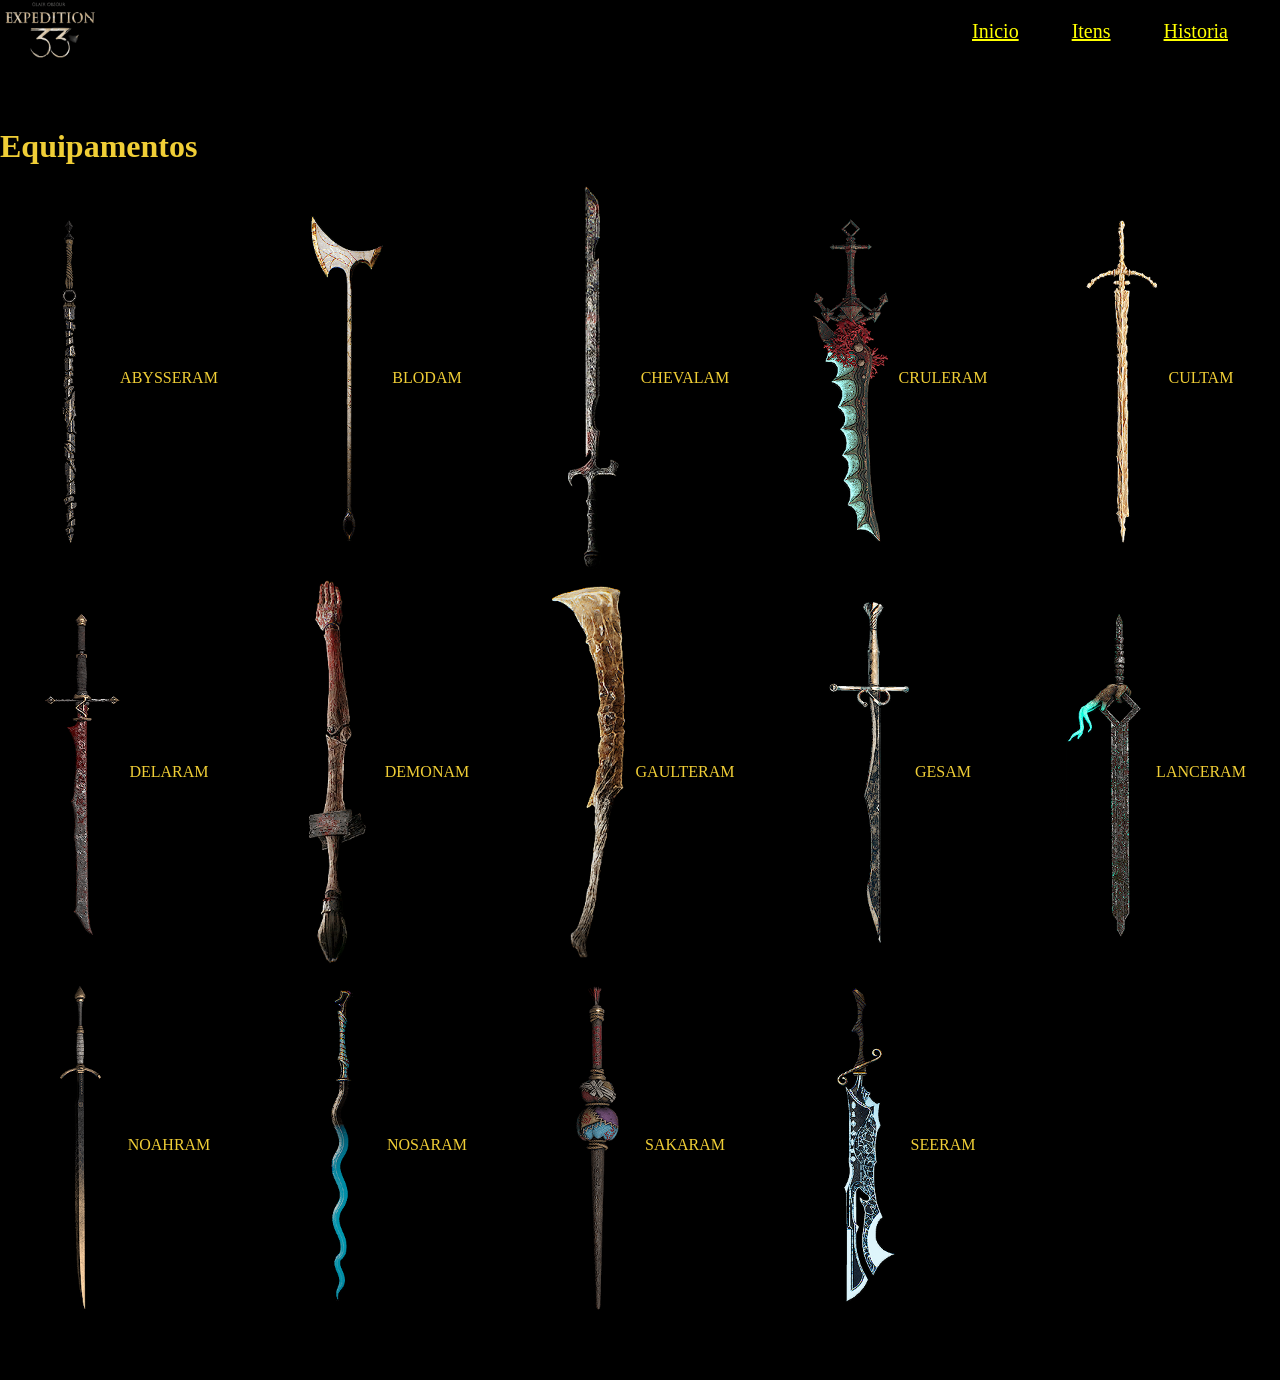
==== Pagina2.html @ c616f511 "att das pgs e coreção de imagens da pg 1" ====
<!DOCTYPE html>
<html lang="en">
<head>
    <meta charset="UTF-8">
    <meta name="viewport" content="width=device-width, initial-scale=1.0">
    <title>Itens</title>
    <link rel="stylesheet" type="text/css" href="EstPagina2.css">
    <link rel="stylesheet" type="text/css" href="EstGeral.css">
</head>
<body>
    <header>
        <nav>
            <img id="capa" src="ibagens/Clair-Obscur-Expedition-33_Logo.png">
            <ul>
                <li><a href="index.html">Inicio</a></li>
                <li><a href="Pagina2.html">Itens</a></li>
                <li><a href="Pagina3.html">Historia</a></li>
            </ul>
        </nav>
    </header>
<main>
    <div>
        <h1>Equipamentos</h1>
        <div id="itens">
            <div class="nomeArmas">
                <img class="armas" src="ibagens/abyseram.png">
                <p>ABYSSERAM</p>
            </div>
            
            <div class="nomeArmas">
                <img class="armas" src="ibagens/blodam.png">
                <p>BLODAM</p>
            </div>
            
            <div class="nomeArmas">
                <img class="armas" src="ibagens/chevalam.png">
                <p>CHEVALAM</p>
            </div>
            
            <div class="nomeArmas">
                <img class="armas" src="ibagens/crueleram.png">
                <p>CRULERAM</p>
            </div>
            
            <div class="nomeArmas">
                <img class="armas" src="ibagens/cultam.png">
                <p>CULTAM</p>
            </div>
            
            <div class="nomeArmas">
                <img class="armas" src="ibagens/delaram.png">
                <p>DELARAM</p>
            </div>
            
            <div class="nomeArmas">
                <img class="armas" src="ibagens/demonam.png">
                <p>DEMONAM</p>
            </div>
            
            <div class="nomeArmas">
                <img class="armas" src="ibagens/gaulteram.png">
                <p>GAULTERAM</p>
            </div>
            
            <div class="nomeArmas">
                <img class="armas" src="ibagens/gesam.png">
                <p>GESAM</p>
            </div>
            
            <div class="nomeArmas">
                <img class="armas" src="ibagens/lanceram.png">
                <p>LANCERAM</p>
            </div>
            
            <div class="nomeArmas">
                <img class="armas" src="ibagens/noahram.png">
                <p>NOAHRAM</p>
            </div>
            
            <div class="nomeArmas">
                <img class="armas" src="ibagens/nosaram.png">
                <p>NOSARAM</p>
            </div>
            
            <div class="nomeArmas">
                <img class="armas" src="ibagens/sakaram.png">
                <p>SAKARAM</p>
            </div>
            
            <div class="nomeArmas">
                <img class="armas" src="ibagens/seeram.png">
                <p>SEERAM</p>
            </div>
            
        </div>
    </div>
</main>
</body>
</html>
---- EstPagina2.css ----
#itens{
    display: grid;
    grid-template-columns: 1fr 1fr 1fr 1fr 1fr;
    justify-items: center;
    gap: 10px;
}
 .armas{
    width: 90px;
 
 }

 .nomeArmas{
    display: flex;
    justify-content: center;
    align-items: center;
 }
---- EstGeral.css ----
body{
    background-color: black;
    color: rgb(240, 206, 54);
    margin: 0%;
    margin-bottom: 5%;
}

nav{
  position: fixed;
  top: 0%;
  width: 100%;
  background-color: #000000;
  display: flex;
  flex-flow: row;
  align-self: center;
  justify-self: center;
  gap:65%;
}

#capa{
  width: 100px;
}
ul {
  list-style: none;
  display: flex;
  justify-content: space-between;
  font-size: 20px;;
  width: 20%;
}


a:link{color: rgb(255, 255, 0);}
a:visited{color: rgb(255, 255, 0);}
a:hover{color: rgb(255, 255, 150);}

main{
    margin-top:10%
}
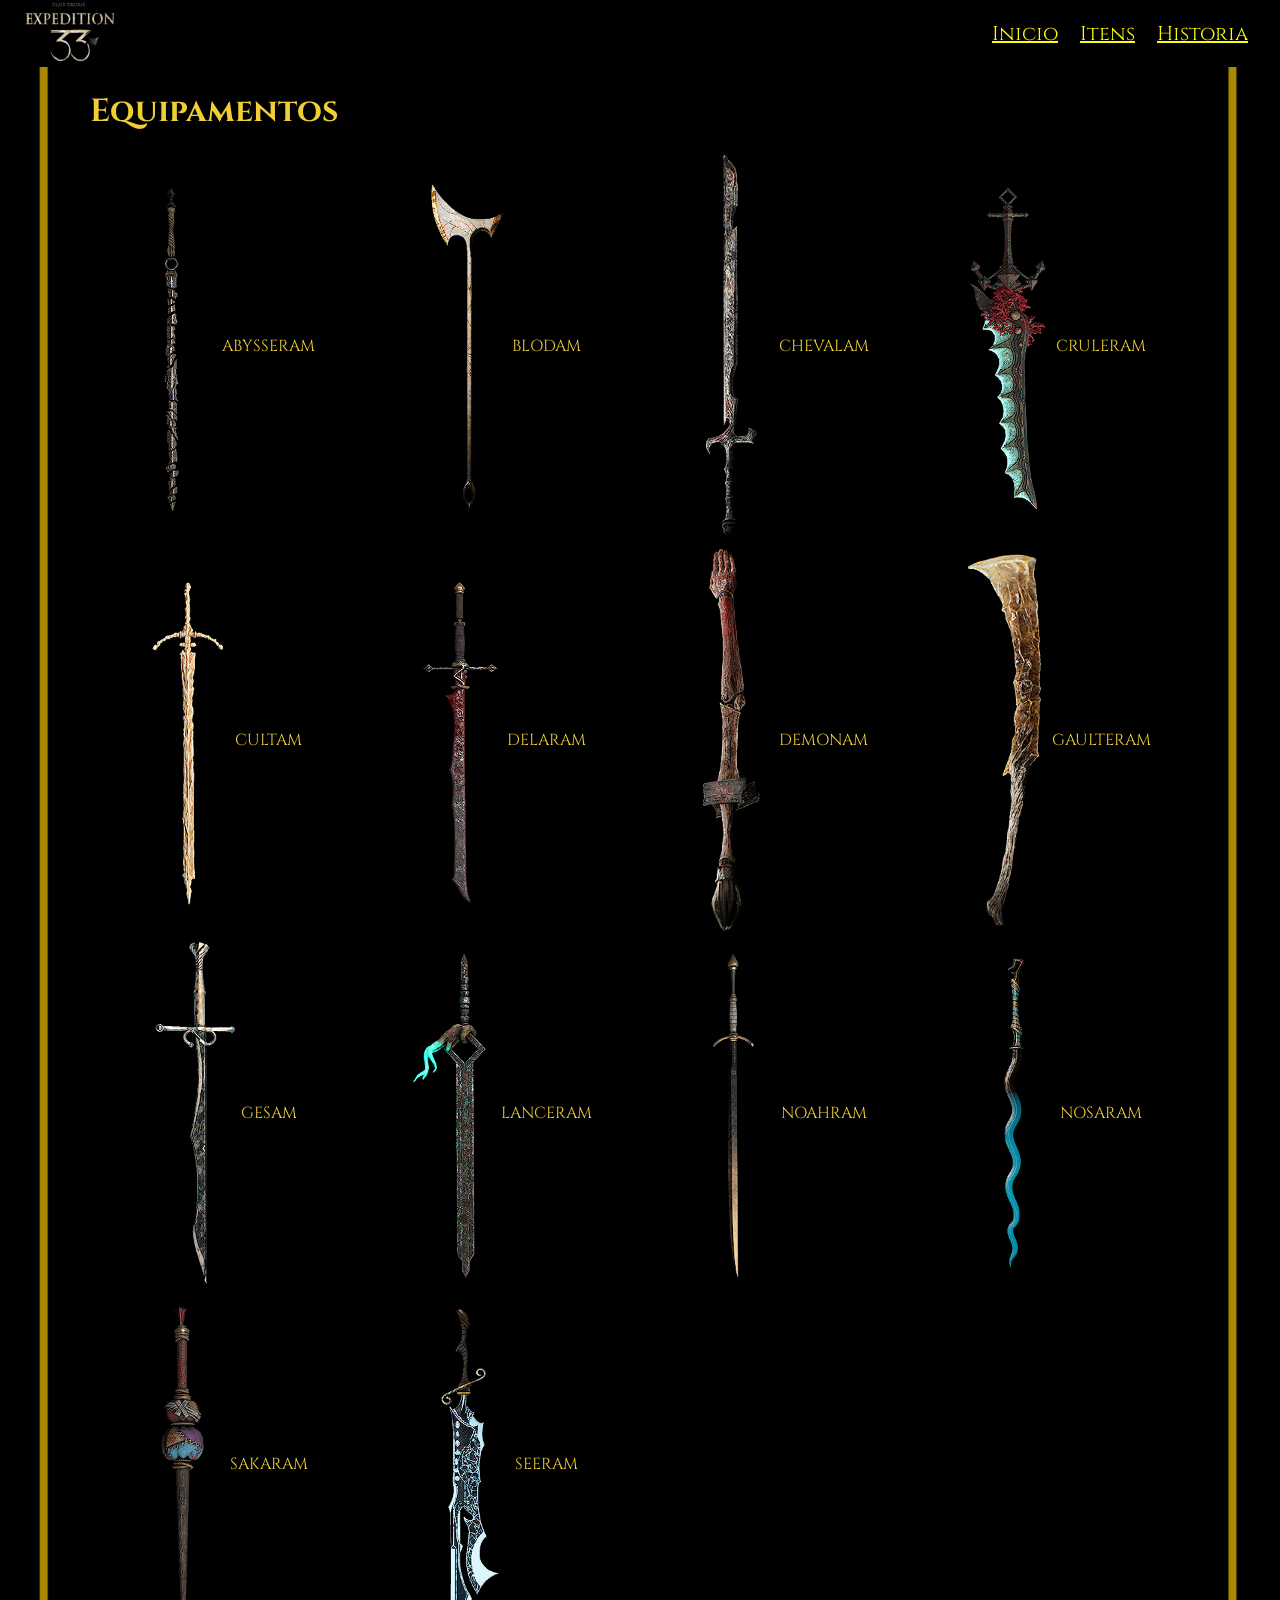
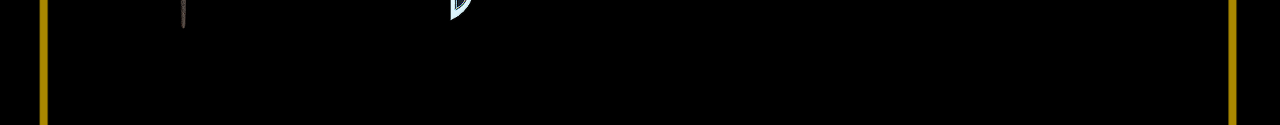
==== commit d1597927: "mudanças do fundo e ajuste do texto da pg 3" ====
--- a/Pagina2.html
+++ b/Pagina2.html
@@ -6,6 +6,9 @@
     <title>Itens</title>
     <link rel="stylesheet" type="text/css" href="EstPagina2.css">
     <link rel="stylesheet" type="text/css" href="EstGeral.css">
+    <link rel="preconnect" href="https://fonts.googleapis.com">
+    <link rel="preconnect" href="https://fonts.gstatic.com" crossorigin>
+    <link href="https://fonts.googleapis.com/css2?family=Cinzel:wght@400..900&display=swap" rel="stylesheet">
 </head>
 <body>
     <header>
@@ -16,6 +19,7 @@
                 <li><a href="Pagina2.html">Itens</a></li>
                 <li><a href="Pagina3.html">Historia</a></li>
             </ul>
+            <div class="hamburger">&#9776;</div>
         </nav>
     </header>
 <main>
--- a/EstPagina2.css
+++ b/EstPagina2.css
@@ -1,6 +1,6 @@
 #itens{
     display: grid;
-    grid-template-columns: 1fr 1fr 1fr 1fr 1fr;
+    grid-template-columns: 1fr 1fr 1fr 1fr;
     justify-items: center;
     gap: 10px;
 }
--- a/EstGeral.css
+++ b/EstGeral.css
@@ -3,6 +3,17 @@
     color: rgb(240, 206, 54);
     margin: 0%;
     margin-bottom: 5%;
+    
+    background-image: url(/ibagens/fundo-3.png);
+    background-size:100%;
+    background-position: top;
+    background-attachment:scroll;
+    
+    font-family: "Cinzel", serif;
+    font-optical-sizing: auto;
+    font-style: normal;
+
+    
 }
 
 nav{
@@ -19,11 +30,13 @@
 
 #capa{
   width: 100px;
+  margin-left: 20px;
 }
 ul {
   list-style: none;
   display: flex;
   justify-content: space-between;
+  align-items: center;
   font-size: 20px;;
   width: 20%;
 }
@@ -34,5 +47,29 @@
 a:hover{color: rgb(255, 255, 150);}
 
 main{
-    margin-top:10%
+    margin: 90px;
+  
+}
+
+.hamburger{
+  display: none;
+  font-size: 2rem;
+}
+
+@media (max-width:768px){
+  ul{display: none;}
+  .hamburger {
+    display: flex;
+    justify-content: space-between;
+    align-items: center;
+  }
+}
+
+@media all and (max-width:1279px) and (min-width:769px) {
+  ul{
+    gap: 20px;
+  }
+  nav{
+    gap:40%
+  }
 }
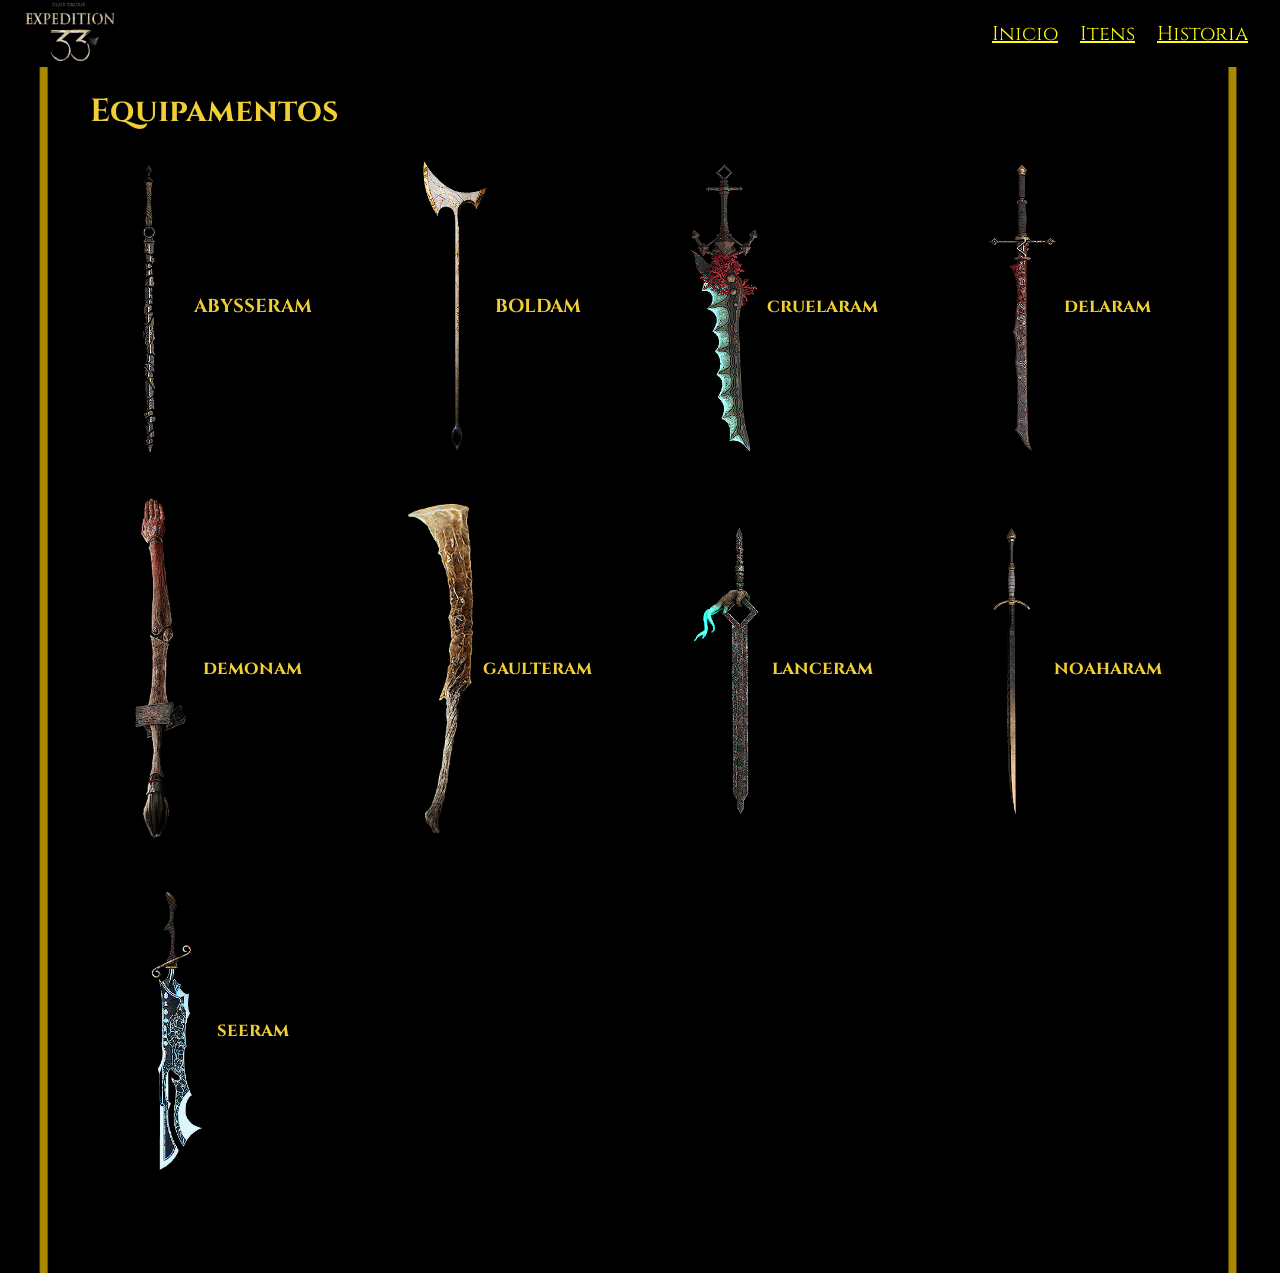
==== commit 208a15b9: "mundanças gerais, pg 2 semifinalisada" ====
--- a/Pagina2.html
+++ b/Pagina2.html
@@ -1,11 +1,11 @@
 <!DOCTYPE html>
-<html lang="en">
+<html lang="pt">
 <head>
     <meta charset="UTF-8">
     <meta name="viewport" content="width=device-width, initial-scale=1.0">
     <title>Itens</title>
-    <link rel="stylesheet" type="text/css" href="EstPagina2.css">
-    <link rel="stylesheet" type="text/css" href="EstGeral.css">
+    <link rel="stylesheet" type="text/css" href="css/EstPagina2.css">
+    <link rel="stylesheet" type="text/css" href="css/EstGeral.css">
     <link rel="preconnect" href="https://fonts.googleapis.com">
     <link rel="preconnect" href="https://fonts.gstatic.com" crossorigin>
     <link href="https://fonts.googleapis.com/css2?family=Cinzel:wght@400..900&display=swap" rel="stylesheet">
@@ -27,73 +27,137 @@
         <h1>Equipamentos</h1>
         <div id="itens">
             <div class="nomeArmas">
-                <img class="armas" src="ibagens/abyseram.png">
-                <p>ABYSSERAM</p>
+                <img class="armas" id="abyseram" id=''src="ibagens/abyseram.png">
+                <div class="local">
+                <h3>ABYSSERAM</h3>
+                <div class="dica"><p>Flying Waters: Can be found by defeating the Bourgeon at The Continent, south of Stone Wave Cliffs.</p>
+                                   <p> Flying Manor: Drops from the Bourgeon on the left side of the Eveque bosses' area.</p>
+                </div>
+                </div>
             </div>
             
             <div class="nomeArmas">
                 <img class="armas" src="ibagens/blodam.png">
-                <p>BLODAM</p>
+                <div class="local">
+                <h3>BOLDAM</h3>
+                <div class="dica"><p>Location: The Continent</p>
+                                   <p> Acquired as a drop reward for defeating the Chromatic Reaper Cultist boss</p>
+                </div>
+                </div>
+            </div>
+            
+            <!-- <div class="nomeArmas">
+                <img class="armas" id="chevalam" src="ibagens/chevalam.png">
+                <div class="local">
+                <h3>chevalam</h3>
+                <div class="dica"><p>Location: Crimson Forest</p>
+                                   <p> Defeat the Chromatic Gold Chevaliere boss for this weapon to drop. You can pick it up at the center of the large salver.</p>
+                </div>
+                </div>
+            </div> -->
+            
+            <div class="nomeArmas">
+                <img class="armas" id="crueleram" src="ibagens/crueleram.png">
+                <div class="local">
+                <h3>cruelaram</h3>
+                <div class="dica"><p>Location: Flying Waters This weapon can drop from the Cruler enemy upon defeating it for the first time</p>
+                                  <p>Location: Coastal Cave Can purchase a level 12 Ceruleram from a Bruler blacksmith in Coastal Cave for 19,795 Chroma. Defeat the Bruler and Cruler enemies to unlock their wares.</p>
+                </div>
+                </div>
+            </div>
+            
+            <!-- <div class="nomeArmas">
+                <img class="armas" id="cultam" src="ibagens/cultam.png">
+                <div class="local">
+                <h3>cultam</h3>
+                <div class="dica"><p>Location: Monoco's Station	</p>
+                                   <p> Acquired as a drop reward for defeating the Chromatic Reaper Cultist boss</p></div>
+                </div>
+            </div> -->
+            
+            <div class="nomeArmas">
+                <img class="armas" id="delaram" src="ibagens/delaram.png">
+                <div class="local">
+                <h3>delaram</h3>
+                <div class="dica"><p>Location: Stone Wave Cliffs</p>
+                                   <p> Obtained from a Paint Cage. From the Entrance Flag, hug the right wall and you will find a rope which leads to the Paint Cage.</p>
+                </div>
+                </div>
             </div>
             
             <div class="nomeArmas">
-                <img class="armas" src="ibagens/chevalam.png">
-                <p>CHEVALAM</p>
+                <img class="armas" id="demonam"  src="ibagens/demonam.png">
+                <div class="local">
+                <h3>demonam</h3>
+                <div class="dica"><p>Location: Gestral Village</p>
+                                   <p> Level 5 variant sold by the Gestral Merchant: Jujubree Challenge the gestral merchant to a fight and win to unlock this weapon in its shop for 4,002 Chroma.</p>            
+                    </div>
+                </div>
             </div>
             
             <div class="nomeArmas">
-                <img class="armas" src="ibagens/crueleram.png">
-                <p>CRULERAM</p>
+                <img class="armas" id="gaulteram" src="ibagens/gaulteram.png">
+                <div class="local">
+                <h3>gaulteram</h3>
+                <div class="dica"><p>Location: The Continent Can be found by defeating the Bourgeon on The Continent, south of Stone Wave Cliffs.</p>
+                                   <p> Location: Yellow Harvest Weapon may also drop from the first Gault enemy you encounter in the location.</p>
+                </div>
+                </div>
+            </div>
+            
+            <!-- <div class="nomeArmas">
+                <img class="armas" src="ibagens/gesam.png">
+                <div class="local">
+                <h3>gesam</h3>
+                <div class="dica"><p>Location: The Continent</p>
+                                   <p> Acquired as a drop reward for defeating the Chromatic Reaper Cultist boss</p></div>
+                </div>
+            </div> -->
+            
+            <div class="nomeArmas">
+                <img class="armas" id="lanceram" src="ibagens/lanceram.png">
+                <div class="local">
+                <h3>lanceram</h3>
+                <div class="dica"><p>Spring Meadows: Drops from a Lancelier enemy encountered just past the Expedition 81 Expedition Flag (Meadows Corridor).</p>
+                                   <p>Coastal Cave: Can purchase a level 12 Lanceram from a Cruler blacksmith in Coastal Cave for 21,275 Chroma. Defeat the Bruler and Cruler enemies to unlock their wares.</p>
+                </div>
+                </div>
             </div>
             
             <div class="nomeArmas">
-                <img class="armas" src="ibagens/cultam.png">
-                <p>CULTAM</p>
+                <img class="armas" id="noahram" src="ibagens/noahram.png">
+                <div class="local">
+                <h3>noaharam</h3>
+                <div class="dica"><p>Starting weapon</p>
+                        </div>
+                </div>
             </div>
             
-            <div class="nomeArmas">
-                <img class="armas" src="ibagens/delaram.png">
-                <p>DELARAM</p>
+            <!-- <div class="nomeArmas">
+                <img class="armas" id="nosaram" src="ibagens/nosaram.png">
+                <div class="local">
+                <h3>nosaram</h3>
+                <div class="dica"><p>Location: The Continent</p>
+                                   <p> Acquired as a drop reward for defeating the Chromatic Reaper Cultist boss</p></div>
+                </div>
             </div>
-            
-            <div class="nomeArmas">
-                <img class="armas" src="ibagens/demonam.png">
-                <p>DEMONAM</p>
-            </div>
-            
-            <div class="nomeArmas">
-                <img class="armas" src="ibagens/gaulteram.png">
-                <p>GAULTERAM</p>
-            </div>
-            
-            <div class="nomeArmas">
-                <img class="armas" src="ibagens/gesam.png">
-                <p>GESAM</p>
-            </div>
-            
-            <div class="nomeArmas">
-                <img class="armas" src="ibagens/lanceram.png">
-                <p>LANCERAM</p>
-            </div>
-            
-            <div class="nomeArmas">
-                <img class="armas" src="ibagens/noahram.png">
-                <p>NOAHRAM</p>
-            </div>
-            
-            <div class="nomeArmas">
-                <img class="armas" src="ibagens/nosaram.png">
-                <p>NOSARAM</p>
-            </div>
-            
-            <div class="nomeArmas">
-                <img class="armas" src="ibagens/sakaram.png">
-                <p>SAKARAM</p>
-            </div>
+             -->
+            <!-- <div class="nomeArmas">
+                <img class="armas" id="sakaram" src="ibagens/sakaram.png">
+                <div class="local">
+                <h3>sakaram</h3>
+                <div class="dica"><p>Location: The Continent</p>
+                                   <p> Acquired as a drop reward for defeating the Chromatic Reaper Cultist boss</p></div>
+                </div>
+            </div> -->
             
             <div class="nomeArmas">
                 <img class="armas" src="ibagens/seeram.png">
-                <p>SEERAM</p>
+                <div class="local">
+                <h3>seeram</h3>
+                <div class="dica"><p>Location: Coastal Cave</p>
+                                   <p>Can purchase a level 12 Seeram from a Cruler blacksmith in Coastal Cave for 21,275 Chroma. Defeat the Bruler and Cruler enemies to unlock their wares.</p></div>
+                </div>
             </div>
             
         </div>
--- a/css/EstPagina2.css
+++ b/css/EstPagina2.css
@@ -0,0 +1,53 @@
+#itens{
+    display: grid;
+    grid-template-columns: 1fr 1fr 1fr 1fr;
+    justify-items: center;
+    gap: 40px;
+}
+ .armas{
+    width: 80px;
+ 
+ }
+
+ .local{
+   display: flex;
+   flex-flow: column;
+ }
+
+ .dica{
+   display: none;
+ }
+
+ .nomeArmas{
+    display: flex;
+    justify-content: center;
+    align-items: center;
+ }
+
+
+ :hover.nomeArmas{
+   .dica{display: contents;}
+
+   width: 100%;
+   background-color: rgb(34, 33, 33);
+ }
+
+ @media (max-width:768px){
+   #itens{
+      grid-template-columns: 1fr;
+      justify-items:left;
+   }
+   .armas{
+      width: 70px;
+   }  
+ }
+
+ @media all and (max-width:1279px) and (min-width:769px) {
+   #itens{
+      grid-template-columns: 1fr 1fr;
+      justify-items:left;
+   }
+   .armas{
+      width: 80px;
+   }  
+ }
--- a/css/EstGeral.css
+++ b/css/EstGeral.css
@@ -0,0 +1,78 @@
+body{
+    background-color: black;
+    color: rgb(240, 206, 54);
+    margin: 0%;
+    margin-bottom: 5%;
+    
+    background-image: url(/ibagens/fundo-3.png);
+    background-size:100%;
+    background-position: top;
+    background-attachment:scroll;
+    
+    font-family: "Cinzel", serif;
+    font-optical-sizing: auto;
+    font-style: normal;
+
+    
+}
+
+nav{
+  position: fixed;
+  top: 0%;
+  width: 100%;
+  background-color: #000000;
+  display: flex;
+  flex-flow: row;
+  align-self: center;
+  justify-self: center;
+  gap:65%;
+}
+
+#capa{
+  width: 100px;
+  margin-left: 20px;
+}
+ul {
+  list-style: none;
+  display: flex;
+  justify-content: space-between;
+  align-items: center;
+  font-size: 20px;;
+  width: 20%;
+}
+
+
+a:link{color: rgb(255, 255, 0);}
+a:visited{color: rgb(255, 255, 0);}
+a:hover{color: rgb(255, 255, 150);}
+
+main{
+    margin: 90px;
+  
+}
+
+.hamburger{
+  display: none;
+  font-size: 2rem;
+}
+
+@media (max-width:768px){
+  ul{display: none;}
+  .hamburger {
+    display: flex;
+    justify-content: space-between;
+    align-items: center;
+  }
+  main{
+      margin: 50px;
+   }
+}
+
+@media all and (max-width:1279px) and (min-width:769px) {
+  ul{
+    gap: 20px;
+  }
+  nav{
+    gap:40%
+  }
+}
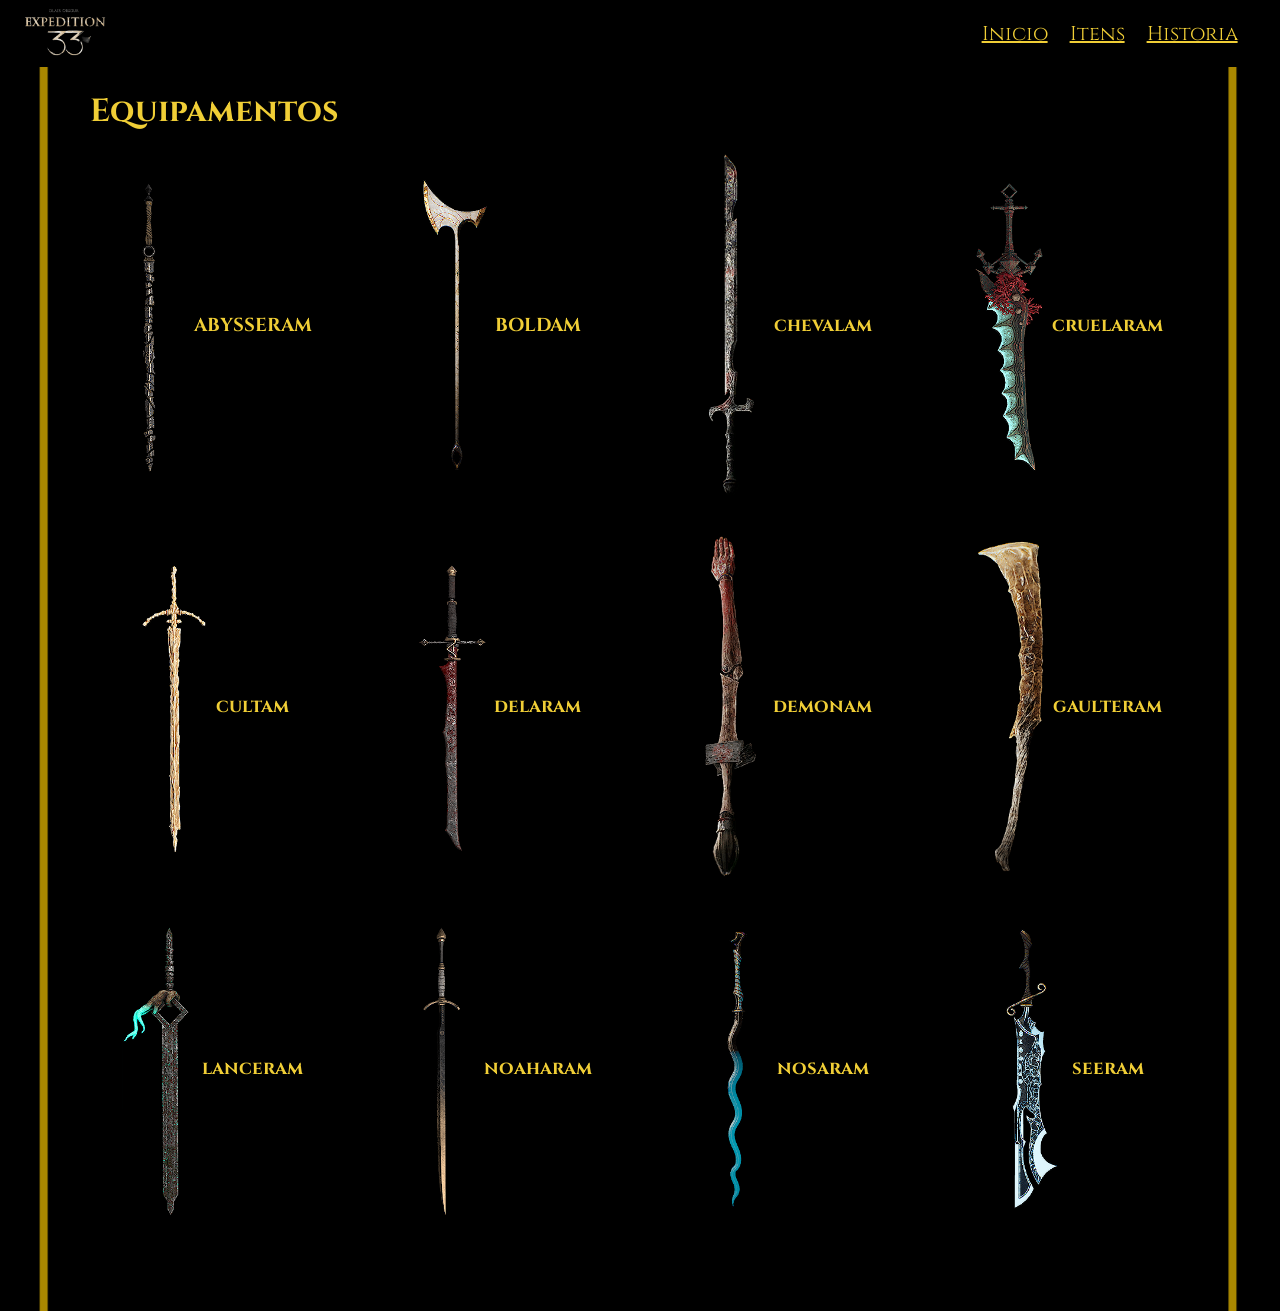
==== commit 35a8add4: "mundanças, finalização da pg 2 e melhorias da pg 1" ====
--- a/Pagina2.html
+++ b/Pagina2.html
@@ -46,7 +46,7 @@
                 </div>
             </div>
             
-            <!-- <div class="nomeArmas">
+            <div class="nomeArmas">
                 <img class="armas" id="chevalam" src="ibagens/chevalam.png">
                 <div class="local">
                 <h3>chevalam</h3>
@@ -54,7 +54,7 @@
                                    <p> Defeat the Chromatic Gold Chevaliere boss for this weapon to drop. You can pick it up at the center of the large salver.</p>
                 </div>
                 </div>
-            </div> -->
+            </div>
             
             <div class="nomeArmas">
                 <img class="armas" id="crueleram" src="ibagens/crueleram.png">
@@ -66,14 +66,14 @@
                 </div>
             </div>
             
-            <!-- <div class="nomeArmas">
+            <div class="nomeArmas">
                 <img class="armas" id="cultam" src="ibagens/cultam.png">
                 <div class="local">
                 <h3>cultam</h3>
                 <div class="dica"><p>Location: Monoco's Station	</p>
                                    <p> Acquired as a drop reward for defeating the Chromatic Reaper Cultist boss</p></div>
                 </div>
-            </div> -->
+            </div>
             
             <div class="nomeArmas">
                 <img class="armas" id="delaram" src="ibagens/delaram.png">
@@ -105,15 +105,6 @@
                 </div>
             </div>
             
-            <!-- <div class="nomeArmas">
-                <img class="armas" src="ibagens/gesam.png">
-                <div class="local">
-                <h3>gesam</h3>
-                <div class="dica"><p>Location: The Continent</p>
-                                   <p> Acquired as a drop reward for defeating the Chromatic Reaper Cultist boss</p></div>
-                </div>
-            </div> -->
-            
             <div class="nomeArmas">
                 <img class="armas" id="lanceram" src="ibagens/lanceram.png">
                 <div class="local">
@@ -133,23 +124,15 @@
                 </div>
             </div>
             
-            <!-- <div class="nomeArmas">
+            <div class="nomeArmas">
                 <img class="armas" id="nosaram" src="ibagens/nosaram.png">
                 <div class="local">
                 <h3>nosaram</h3>
-                <div class="dica"><p>Location: The Continent</p>
-                                   <p> Acquired as a drop reward for defeating the Chromatic Reaper Cultist boss</p></div>
+                <div class="dica"><p>Location:  Renoir's Drafts</p>
+                                   <p>Sold by the Gestral Merchant Grour after defeating him in a duel.</p>
+                </div>
                 </div>
             </div>
-             -->
-            <!-- <div class="nomeArmas">
-                <img class="armas" id="sakaram" src="ibagens/sakaram.png">
-                <div class="local">
-                <h3>sakaram</h3>
-                <div class="dica"><p>Location: The Continent</p>
-                                   <p> Acquired as a drop reward for defeating the Chromatic Reaper Cultist boss</p></div>
-                </div>
-            </div> -->
             
             <div class="nomeArmas">
                 <img class="armas" src="ibagens/seeram.png">
--- a/css/EstGeral.css
+++ b/css/EstGeral.css
@@ -29,7 +29,10 @@
 }
 
 #capa{
-  width: 100px;
+  width: 7%;
+  height: 100%;
+  flex-flow: column;
+  align-self: center;
   margin-left: 20px;
 }
 ul {
@@ -42,8 +45,8 @@
 }
 
 
-a:link{color: rgb(255, 255, 0);}
-a:visited{color: rgb(255, 255, 0);}
+a:link{color: rgb(240, 206, 54);}
+a:visited{color: rgb(240, 206, 54);}
 a:hover{color: rgb(255, 255, 150);}
 
 main{
@@ -66,6 +69,9 @@
   main{
       margin: 50px;
    }
+   #capa{
+    width: 20%;
+   }
 }
 
 @media all and (max-width:1279px) and (min-width:769px) {
@@ -75,4 +81,7 @@
   nav{
     gap:40%
   }
+  #capa{
+    width: 10%;
+  }
 }
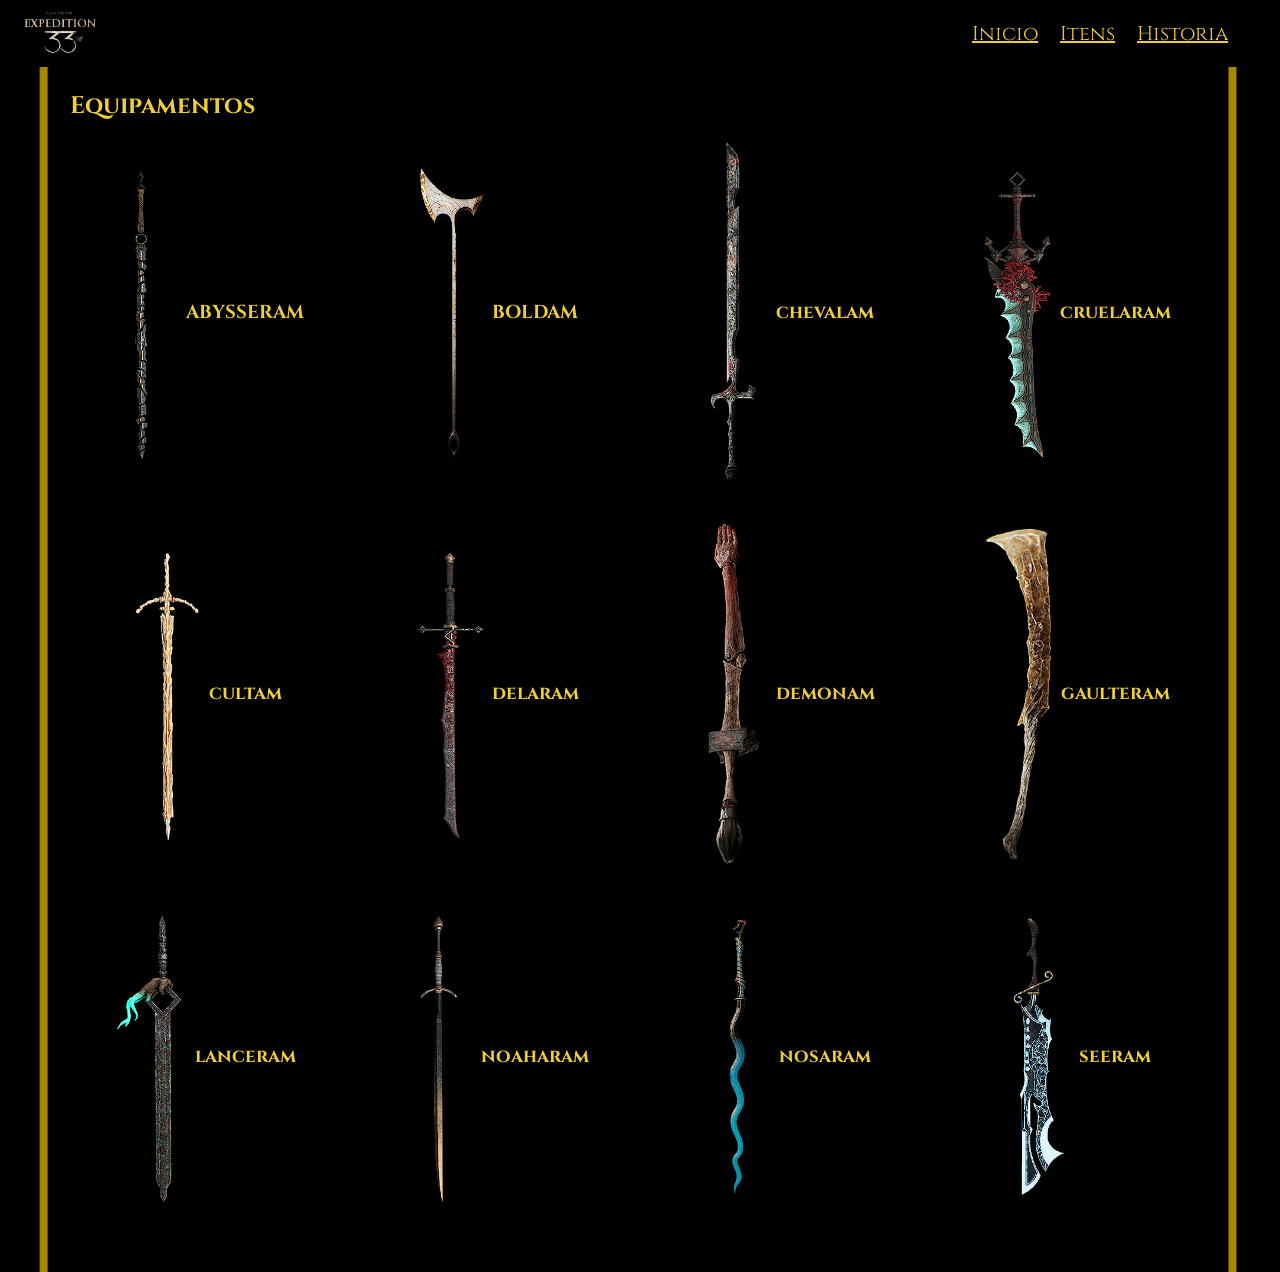
==== commit 85950550: "mundanças quase finais das pgs 2 e 3" ====
--- a/Pagina2.html
+++ b/Pagina2.html
@@ -24,7 +24,7 @@
     </header>
 <main>
     <div>
-        <h1>Equipamentos</h1>
+        <h2>Equipamentos</h2>
         <div id="itens">
             <div class="nomeArmas">
                 <img class="armas" id="abyseram" id=''src="ibagens/abyseram.png">
--- a/css/EstPagina2.css
+++ b/css/EstPagina2.css
@@ -3,10 +3,15 @@
     grid-template-columns: 1fr 1fr 1fr 1fr;
     justify-items: center;
     gap: 40px;
+    margin-left:80px;
+    margin-right: 80px;
 }
  .armas{
     width: 80px;
- 
+ }
+
+ h2{
+   margin-left: 70px;
  }
 
  .local{
--- a/css/EstGeral.css
+++ b/css/EstGeral.css
@@ -4,7 +4,7 @@
     margin: 0%;
     margin-bottom: 5%;
     
-    background-image: url(/ibagens/fundo-3.png);
+    background-image: url('fundo-3.png');
     background-size:100%;
     background-position: top;
     background-attachment:scroll;
@@ -29,8 +29,7 @@
 }
 
 #capa{
-  width: 7%;
-  height: 100%;
+  width: 80px;
   flex-flow: column;
   align-self: center;
   margin-left: 20px;
@@ -50,7 +49,7 @@
 a:hover{color: rgb(255, 255, 150);}
 
 main{
-    margin: 90px;
+    margin-top: 90px;
   
 }
 
@@ -67,11 +66,11 @@
     align-items: center;
   }
   main{
-      margin: 50px;
+      margin-top: 100px;
+
    }
-   #capa{
-    width: 20%;
-   }
+  nav{gap: 50%;}
+
 }
 
 @media all and (max-width:1279px) and (min-width:769px) {
@@ -81,7 +80,5 @@
   nav{
     gap:40%
   }
-  #capa{
-    width: 10%;
-  }
-}+
+}
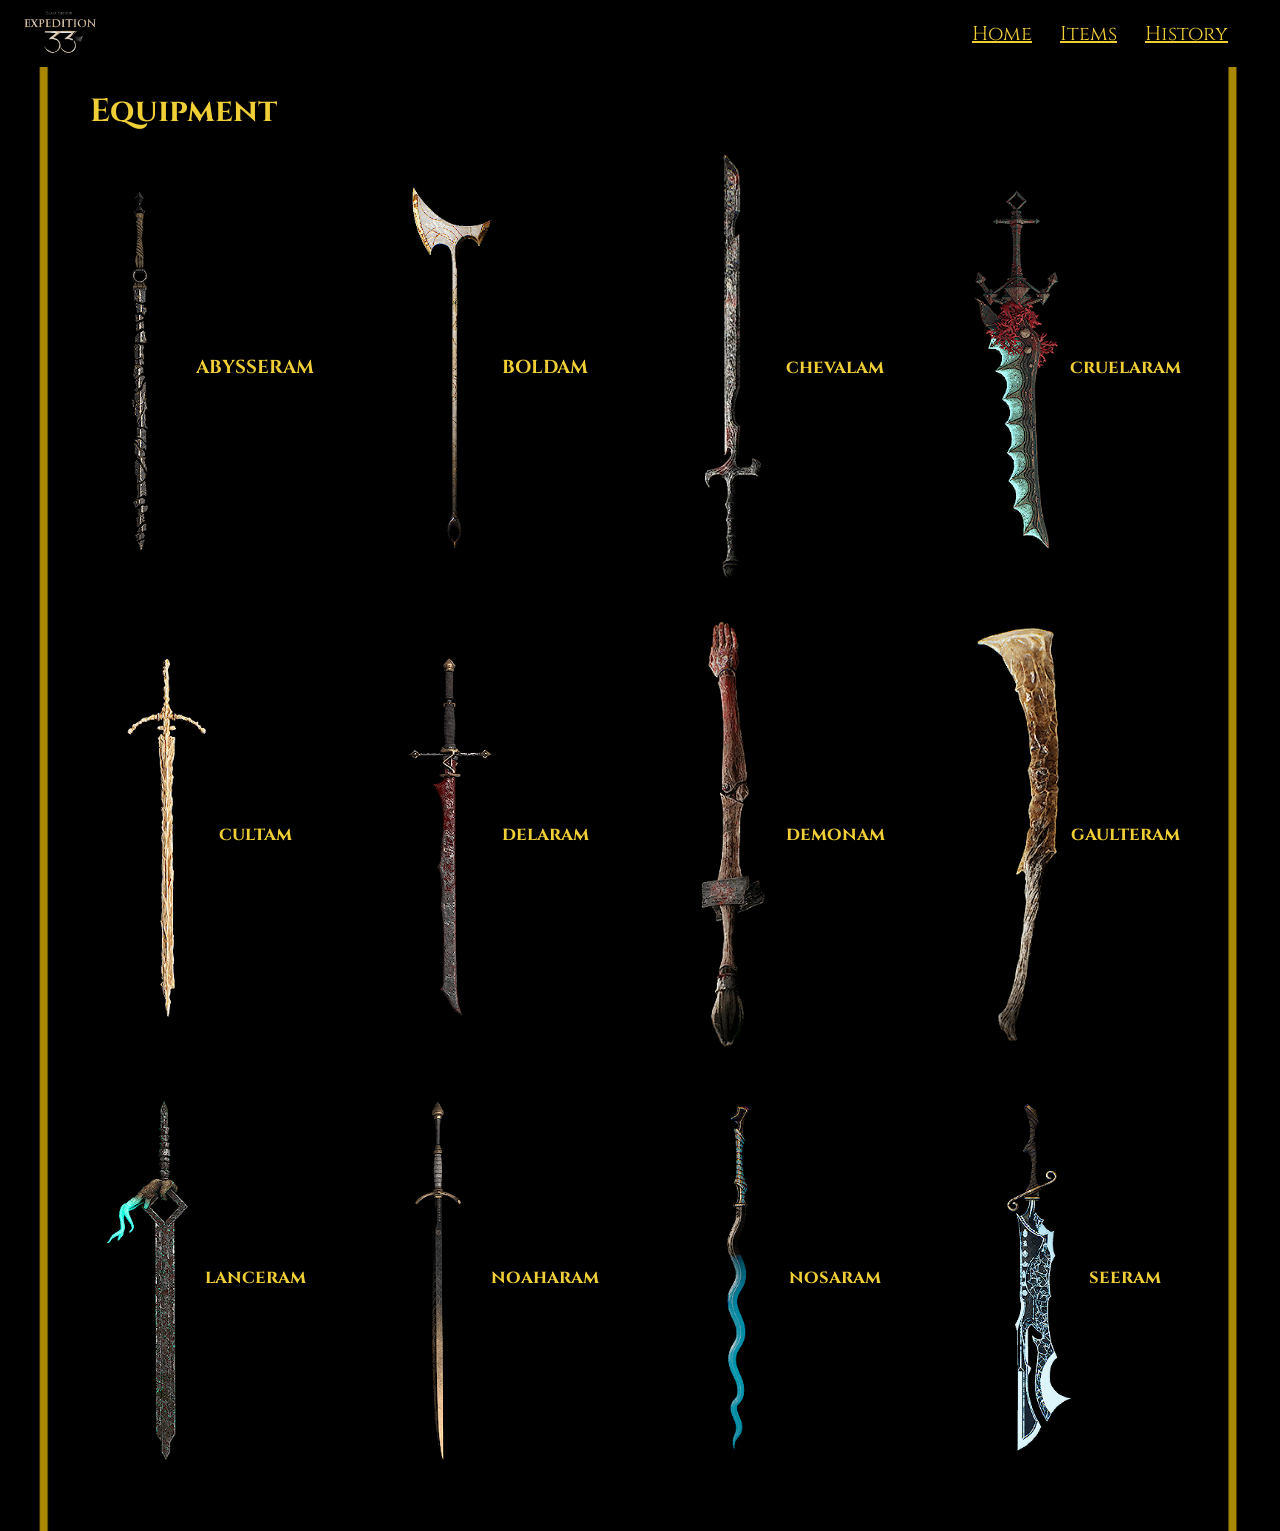
==== commit 9b0771a7: "ajustes pequenos" ====
--- a/Pagina2.html
+++ b/Pagina2.html
@@ -1,5 +1,5 @@
 <!DOCTYPE html>
-<html lang="pt">
+<html lang="en">
 <head>
     <meta charset="UTF-8">
     <meta name="viewport" content="width=device-width, initial-scale=1.0">
@@ -15,16 +15,16 @@
         <nav>
             <img id="capa" src="ibagens/Clair-Obscur-Expedition-33_Logo.png">
             <ul>
-                <li><a href="index.html">Inicio</a></li>
-                <li><a href="Pagina2.html">Itens</a></li>
-                <li><a href="Pagina3.html">Historia</a></li>
+                <li><a href="index.html">Home</a></li>
+                <li><a href="Pagina2.html">Items</a></li>
+                <li><a href="Pagina3.html">History</a></li>
             </ul>
             <div class="hamburger">&#9776;</div>
         </nav>
     </header>
 <main>
     <div>
-        <h2>Equipamentos</h2>
+        <h1>Equipment</h1>
         <div id="itens">
             <div class="nomeArmas">
                 <img class="armas" id="abyseram" id=''src="ibagens/abyseram.png">
--- a/css/EstPagina2.css
+++ b/css/EstPagina2.css
@@ -7,11 +7,11 @@
     margin-right: 80px;
 }
  .armas{
-    width: 80px;
+    width: 100px;
  }
 
- h2{
-   margin-left: 70px;
+ h1{
+   margin-left: 90px;
  }
 
  .local{
